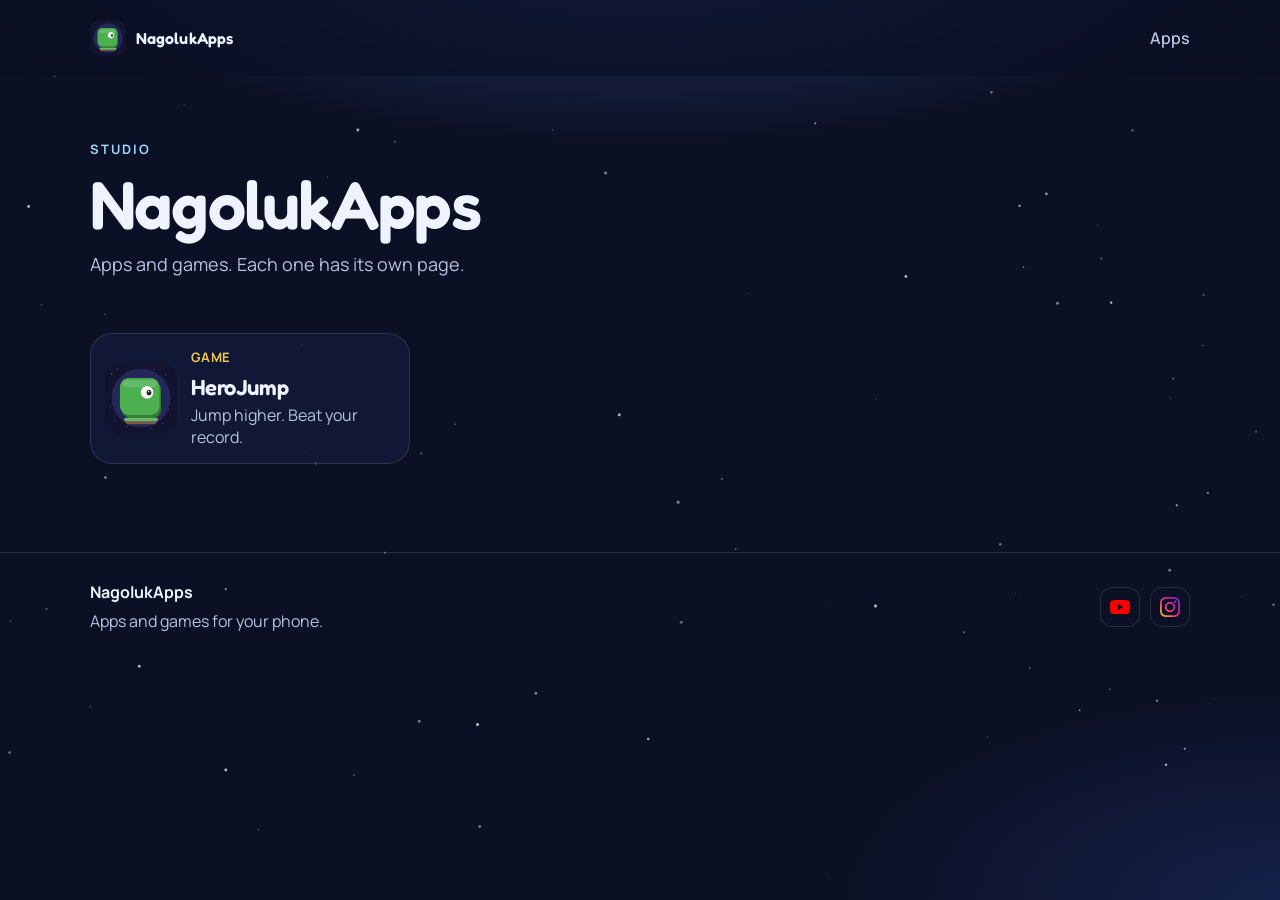
==== index.html @ 54d036a3 "first commit" ====
<!DOCTYPE html>
<html lang="en">
  <head>
    <meta charset="UTF-8" />
    <meta name="viewport" content="width=device-width, initial-scale=1" />
    <title>NagolukApps — Apps and games</title>
    <meta
      name="description"
      content="NagolukApps makes mobile apps and games. Browse the list and open one for its own page."
    />
    <meta name="robots" content="index, follow" />
    <meta name="author" content="NagolukApps" />
    <meta name="theme-color" content="#0c1228" />
    <link rel="icon" href="favicon.png" />

    <meta property="og:type" content="website" />
    <meta property="og:url" content="" />
    <meta property="og:site_name" content="NagolukApps" />
    <meta property="og:title" content="NagolukApps — Apps and games" />
    <meta
      property="og:description"
      content="Mobile apps and games from NagolukApps. Each one has its own page."
    />
    <meta property="og:image" content="assets/icon-herojump.png" />
    <meta property="og:image:alt" content="NagolukApps" />
    <meta property="og:locale" content="en_US" />

    <meta name="twitter:card" content="summary" />
    <meta name="twitter:title" content="NagolukApps — Apps and games" />
    <meta
      name="twitter:description"
      content="Mobile apps and games from NagolukApps. Each one has its own page."
    />
    <meta name="twitter:image" content="assets/icon-herojump.png" />

    <script type="application/ld+json">
      {
        "@context": "https://schema.org",
        "@type": "CollectionPage",
        "name": "NagolukApps",
        "url": "",
        "description": "Mobile apps and games from NagolukApps. Open one to see what it does and where to download it.",
        "mainEntity": {
          "@type": "ItemList",
          "itemListElement": [
            {
              "@type": "ListItem",
              "position": 1,
              "name": "HeroJump",
              "url": "herojump/"
            }
          ]
        }
      }
    </script>
    <script src="js/seo.js"></script>
    <link rel="preconnect" href="https://fonts.googleapis.com" />
    <link rel="preconnect" href="https://fonts.gstatic.com" crossorigin />
    <link
      href="https://fonts.googleapis.com/css2?family=Fredoka:wght@500;600;700&family=Manrope:wght@400;500;600;700&display=swap"
      rel="stylesheet"
    />
    <link rel="stylesheet" href="css/style.css" />
  </head>
  <body data-root="">
    <div class="sky" aria-hidden="true">
      <canvas id="stars"></canvas>
    </div>

    <header class="site-header">
      <a class="brand" href="#top">
        <img src="favicon.png" alt="" width="36" height="36" />
        <span>NagolukApps</span>
      </a>
      <button class="nav-toggle" type="button" aria-expanded="false" aria-controls="site-nav">
        <span class="sr-only">Menu</span>
        <span></span>
        <span></span>
        <span></span>
      </button>
      <nav id="site-nav" class="site-nav">
        <a href="#apps">Apps</a>
      </nav>
    </header>

    <main id="top">
      <section class="home" id="apps" aria-labelledby="apps-title">
        <div class="studio">
          <p class="eyebrow">Studio</p>
          <h1 id="apps-title">NagolukApps</h1>
          <p class="lead">Apps and games. Each one has its own page.</p>
        </div>

        <div class="shelf">
          <a class="tile" href="herojump/">
            <img src="assets/icon-herojump.png" alt="" width="72" height="72" />
            <div>
              <p class="app-meta">Game</p>
              <h2>HeroJump</h2>
              <p>Jump higher. Beat your record.</p>
            </div>
          </a>
        </div>
      </section>
    </main>

    <footer class="site-footer">
      <div>
        <strong>NagolukApps</strong>
        <p>Apps and games for your phone.</p>
      </div>
      <nav class="social" aria-label="Social">
        <a class="youtube" href="https://www.youtube.com/@NagolukApps" target="_blank" rel="noopener noreferrer" aria-label="YouTube">
          <svg viewBox="0 0 24 24" aria-hidden="true"><path fill="currentColor" d="M23.498 6.186a3.016 3.016 0 0 0-2.122-2.136C19.505 3.545 12 3.545 12 3.545s-7.505 0-9.377.505A3.017 3.017 0 0 0 .502 6.186C0 8.07 0 12 0 12s0 3.93.502 5.814a3.016 3.016 0 0 0 2.122 2.136c1.871.505 9.376.505 9.376.505s7.505 0 9.377-.505a3.015 3.015 0 0 0 2.122-2.136C24 15.93 24 12 24 12s0-3.93-.502-5.814zM9.545 15.568V8.432L15.818 12l-6.273 3.568z"/></svg>
        </a>
        <a class="instagram" href="https://www.instagram.com/nagolukapps/" target="_blank" rel="noopener noreferrer" aria-label="Instagram">
          <svg viewBox="0 0 24 24" aria-hidden="true"><defs><linearGradient id="ig" x1="0%" y1="100%" x2="100%" y2="0%"><stop offset="0%" stop-color="#f9ce34"/><stop offset="45%" stop-color="#ee2a7b"/><stop offset="100%" stop-color="#6228d7"/></linearGradient></defs><path fill="url(#ig)" d="M7.0301.084c-1.2768.0602-2.1487.264-2.911.5634-.7888.3075-1.4575.72-2.1228 1.3877-.6652.6677-1.075 1.3368-1.3802 2.127-.2954.7638-.4956 1.6365-.552 2.914-.0564 1.2775-.0689 1.6882-.0626 4.947.0062 3.2586.0206 3.6671.0825 4.9473.061 1.2765.264 2.1482.5635 2.9107.308.7889.72 1.4573 1.388 2.1228.6679.6655 1.3365 1.0743 2.1285 1.38.7632.295 1.6361.4961 2.9134.552 1.2773.056 1.6884.069 4.9462.0627 3.2578-.0062 3.668-.0207 4.9478-.0814 1.28-.0607 2.147-.2652 2.9098-.5633.7889-.3086 1.4578-.72 2.1228-1.3881.665-.6682 1.0745-1.3378 1.3795-2.1284.2957-.7632.4966-1.636.552-2.9124.056-1.2809.0692-1.6898.063-4.948-.0063-3.2583-.021-3.6668-.0817-4.9465-.0607-1.2797-.264-2.1487-.5633-2.9117-.3084-.7889-.72-1.4568-1.3876-2.1228C21.2982 1.33 20.628.9208 19.8378.6165 19.074.321 18.2017.1197 16.9244.0645 15.6471.0093 15.236-.005 11.977.0014 8.718.0076 8.31.0215 7.0301.0839m.1402 21.6932c-1.17-.0509-1.8053-.2453-2.2287-.408-.5606-.216-.96-.4771-1.3819-.895-.422-.4178-.6811-.8186-.9-1.378-.1644-.4234-.3624-1.058-.4171-2.228-.0595-1.2645-.072-1.6442-.079-4.848-.007-3.2037.0053-3.583.0607-4.848.05-1.169.2456-1.805.408-2.2282.216-.5613.4762-.96.895-1.3816.4188-.4217.8184-.6814 1.3783-.9003.423-.1651 1.0575-.3614 2.227-.4171 1.2655-.06 1.6447-.072 4.848-.079 3.2033-.007 3.5835.005 4.8495.0608 1.169.0508 1.8053.2445 2.228.408.5608.216.96.4754 1.3816.895.4217.4194.6816.8176.9005 1.3787.1653.4217.3617 1.056.4169 2.2263.0602 1.2655.0739 1.645.0796 4.848.0058 3.203-.0055 3.5834-.061 4.848-.051 1.17-.245 1.8055-.408 2.2294-.216.5604-.4763.96-.8954 1.3814-.419.4215-.8181.6811-1.3783.9-.4224.1649-1.0577.3617-2.2262.4174-1.2656.0595-1.6448.072-4.8493.079-3.2045.007-3.5825-.006-4.848-.0608M16.953 5.5864A1.44 1.44 0 1 0 18.39 4.144a1.44 1.44 0 0 0-1.437 1.4424M5.8385 12.012c.0067 3.4032 2.7706 6.1557 6.173 6.1493 3.4026-.0065 6.157-2.7701 6.1506-6.1733-.0065-3.4032-2.771-6.1565-6.174-6.1498-3.403.0067-6.156 2.771-6.1496 6.1738M8 12.0077a4 4 0 1 1 4.008 3.9921A3.9996 3.9996 0 0 1 8 12.0077"/></svg>
        </a>
      </nav>
    </footer>

    <script src="js/main.js"></script>
  </body>
</html>
---- css/style.css ----
:root {
  --bg: #0b1024;
  --ink: #eef3ff;
  --muted: #b7c2e0;
  --line: rgba(255, 255, 255, 0.12);
  --yellow: #f2c94c;
  --green: #7ed957;
  --card: rgba(18, 28, 62, 0.72);
  --shadow: 0 24px 60px rgba(0, 0, 0, 0.35);
  --header: 76px;
}

* {
  box-sizing: border-box;
}

html {
  scroll-behavior: smooth;
}

body {
  margin: 0;
  min-height: 100vh;
  color: var(--ink);
  font-family: Manrope, "Segoe UI", sans-serif;
  background: var(--bg);
}

img {
  max-width: 100%;
  display: block;
}

a {
  color: inherit;
}

.sr-only {
  position: absolute;
  width: 1px;
  height: 1px;
  padding: 0;
  margin: -1px;
  overflow: hidden;
  clip: rect(0, 0, 0, 0);
  border: 0;
}

.sky {
  position: fixed;
  inset: 0;
  z-index: -1;
  background:
    radial-gradient(ellipse 80% 42% at 50% -10%, rgba(92, 124, 214, 0.42), transparent 62%),
    radial-gradient(ellipse 60% 40% at 100% 100%, rgba(46, 78, 168, 0.28), transparent 58%),
    #0b1024;
}

#stars {
  width: 100%;
  height: 100%;
  display: block;
}

.site-header {
  position: sticky;
  top: 0;
  z-index: 20;
  display: flex;
  align-items: center;
  justify-content: space-between;
  gap: 16px;
  height: var(--header);
  padding: 0 7vw;
  background: rgba(11, 16, 36, 0.72);
  backdrop-filter: blur(16px);
  border-bottom: 1px solid transparent;
}

.site-header.is-scrolled {
  border-bottom-color: var(--line);
}

.brand {
  display: flex;
  align-items: center;
  gap: 10px;
  text-decoration: none;
  font-family: Fredoka, Manrope, sans-serif;
  font-weight: 600;
  letter-spacing: 0.01em;
}

.brand img {
  width: 36px;
  height: 36px;
  border-radius: 10px;
}

.site-nav {
  display: flex;
  gap: 22px;
}

.site-nav a {
  text-decoration: none;
  color: var(--muted);
  font-weight: 600;
}

.site-nav a:hover,
.site-nav a:focus-visible {
  color: var(--ink);
}

.nav-toggle {
  display: none;
  width: 44px;
  height: 44px;
  padding: 10px;
  border: 1px solid var(--line);
  border-radius: 12px;
  background: transparent;
  cursor: pointer;
}

.nav-toggle span {
  display: block;
  height: 2px;
  margin: 5px 0;
  background: var(--ink);
  border-radius: 2px;
}

main {
  width: min(1120px, 86vw);
  margin: 0 auto;
}

.hero,
.play,
.catalog {
  scroll-margin-top: calc(var(--header) + 12px);
}

.home {
  padding: 36px 0 88px;
}

.studio {
  max-width: 640px;
  padding: 28px 0 28px;
}

.studio h1 {
  margin: 0 0 12px;
  font-size: clamp(42px, 6vw, 68px);
  line-height: 1;
}

.hero {
  display: grid;
  grid-template-columns: 1.05fr 0.95fr;
  gap: 48px;
  align-items: center;
  min-height: calc(100vh - var(--header));
  padding: 36px 0 72px;
}

.eyebrow {
  margin: 0 0 12px;
  color: #9fd7ff;
  font-size: 13px;
  font-weight: 700;
  letter-spacing: 0.16em;
  text-transform: uppercase;
}

.wordmark {
  width: min(460px, 100%);
  height: auto;
  margin-bottom: 18px;
  filter: drop-shadow(0 10px 18px rgba(0, 0, 0, 0.28));
}

h1,
h2,
h3 {
  font-family: Fredoka, Manrope, sans-serif;
  font-weight: 600;
  letter-spacing: -0.02em;
}

h1 {
  margin: 0 0 14px;
  font-size: clamp(34px, 4vw, 52px);
  line-height: 1.05;
}

.lead,
.section-note,
.site-footer p,
.notes p,
.notes dd,
.app-card p {
  color: var(--muted);
  line-height: 1.6;
}

.lead {
  margin: 0 0 26px;
  max-width: 34rem;
  font-size: 18px;
}

.store-row {
  display: flex;
  flex-wrap: wrap;
  gap: 12px;
}

.store-btn,
.privacy-link {
  display: inline-flex;
  align-items: center;
  gap: 10px;
  min-height: 48px;
  padding: 0 16px;
  border-radius: 14px;
  text-decoration: none;
  font-weight: 700;
}

.store-btn {
  background: #f4f7ff;
  color: #12182c;
  box-shadow: var(--shadow);
}

.store-btn.apple {
  background: linear-gradient(180deg, #2a3358, #171d36);
  color: #fff;
  border: 1px solid var(--line);
}

.store-btn svg {
  width: 18px;
  height: 18px;
  flex: none;
}

.store-btn small {
  display: block;
  font-size: 11px;
  font-weight: 600;
  opacity: 0.7;
}

.store-btn span {
  display: flex;
  flex-direction: column;
  line-height: 1.15;
}

.store-btn.is-soon,
.store-btn[aria-disabled="true"] {
  background: transparent;
  color: var(--muted);
  border: 1px dashed var(--line);
  box-shadow: none;
  cursor: default;
}

.hero-stage {
  position: relative;
  display: grid;
  place-items: center;
  min-height: 560px;
}

.phone {
  width: min(280px, 70vw);
  padding: 10px;
  border-radius: 36px;
  background: linear-gradient(180deg, #2c355c, #12182e);
  border: 1px solid rgba(255, 255, 255, 0.18);
  box-shadow: var(--shadow), 0 0 0 8px rgba(255, 255, 255, 0.03);
}

.phone video,
.phone img {
  width: 100%;
  height: auto;
  border-radius: 28px;
  background: #0b1024;
}

.float-icon {
  position: absolute;
  right: 6%;
  bottom: 8%;
  width: 96px;
  height: 96px;
  border-radius: 24px;
  animation: floaty 4.5s ease-in-out infinite;
  filter: drop-shadow(0 16px 24px rgba(0, 0, 0, 0.35));
}

@keyframes floaty {
  0%,
  100% {
    transform: translateY(0);
  }
  50% {
    transform: translateY(-12px);
  }
}

.section-head {
  max-width: 640px;
  margin-bottom: 28px;
}

h2 {
  margin: 0;
  font-size: clamp(28px, 3vw, 40px);
}

.section-note {
  margin: 10px 0 0;
}

.play {
  max-width: 720px;
  margin-bottom: 96px;
}

.notes h2 {
  font-size: clamp(32px, 4vw, 44px);
  line-height: 1.05;
  scroll-margin-top: calc(var(--header) + 16px);
}

.notes p {
  margin: 12px 0 8px;
  max-width: 36rem;
}

.how {
  margin: 28px 0 0;
  border-top: 1px solid var(--line);
}

.how div {
  display: grid;
  grid-template-columns: 140px 1fr;
  gap: 20px;
  align-items: baseline;
  padding: 16px 0;
  border-bottom: 1px solid var(--line);
}

.notes dt {
  font-family: Fredoka, Manrope, sans-serif;
  font-size: 22px;
  color: var(--yellow);
}

.notes dd {
  margin: 0;
}

.app-list {
  display: grid;
  gap: 16px;
}

.app-card {
  background: var(--card);
  border: 1px solid var(--line);
  border-radius: 22px;
  backdrop-filter: blur(10px);
}

.app-card p {
  margin: 0;
}

.shelf {
  display: grid;
  grid-template-columns: repeat(auto-fill, minmax(min(100%, 260px), 320px));
  gap: 16px;
}

.tile {
  display: grid;
  grid-template-columns: 72px 1fr;
  gap: 14px;
  align-items: center;
  padding: 14px;
  border-radius: 22px;
  border: 1px solid var(--line);
  background: var(--card);
  text-decoration: none;
  transition: transform 0.2s ease, border-color 0.2s ease;
}

.tile:hover,
.tile:focus-visible {
  transform: translateY(-3px);
  border-color: rgba(242, 201, 76, 0.55);
}

.tile img {
  width: 72px;
  height: 72px;
  border-radius: 18px;
}

.tile h2 {
  margin: 0 0 4px;
  font-size: 22px;
}

.tile p:last-child {
  margin: 0;
  color: var(--muted);
  line-height: 1.4;
}

.catalog {
  padding-bottom: 96px;
}

.app-list {
  grid-template-columns: 1fr;
}

.app-card {
  display: grid;
  grid-template-columns: 92px 1fr auto;
  gap: 22px;
  align-items: center;
  padding: 18px;
  text-decoration: none;
  transition: transform 0.2s ease, border-color 0.2s ease;
}

a.app-card:hover,
a.app-card:focus-visible {
  transform: translateY(-3px);
  border-color: rgba(242, 201, 76, 0.55);
}

.app-card img {
  width: 92px;
  height: 92px;
  border-radius: 22px;
}

.app-card h3 {
  margin: 0 0 6px;
  font-size: 26px;
}

.app-meta {
  margin: 0 0 8px;
  color: var(--yellow);
  font-size: 13px;
  font-weight: 700;
  letter-spacing: 0.04em;
  text-transform: uppercase;
}

.app-card .go {
  color: var(--ink);
  font-weight: 700;
  white-space: nowrap;
}

.site-footer {
  display: flex;
  justify-content: space-between;
  gap: 20px;
  padding: 28px 7vw 40px;
  border-top: 1px solid var(--line);
}

.site-footer p {
  margin: 6px 0 0;
}

.site-footer a {
  align-self: center;
  color: #9fd7ff;
  font-weight: 700;
}

.footer-links,
.social {
  display: flex;
  align-items: center;
  gap: 18px;
}

.social {
  gap: 10px;
}

.social a {
  display: inline-flex;
  align-items: center;
  justify-content: center;
  width: 40px;
  height: 40px;
  border: 1px solid var(--line);
  border-radius: 12px;
  color: var(--ink);
}

.social a.youtube {
  color: #ff0000;
}

.social a:hover,
.social a:focus-visible {
  border-color: rgba(242, 201, 76, 0.55);
}

.social svg {
  width: 20px;
  height: 20px;
}

.footer-links {
  flex-wrap: wrap;
}

@media (max-width: 900px) {
  .hero,
  .app-card,
  .how div {
    grid-template-columns: 1fr;
  }

  .how div {
    gap: 4px;
  }

  .hero {
    min-height: auto;
    padding-top: 28px;
  }

  .hero-copy,
  .studio {
    text-align: center;
  }

  .studio {
    margin-left: auto;
    margin-right: auto;
  }

  .shelf {
    justify-content: center;
  }

  .wordmark,
  .lead {
    margin-left: auto;
    margin-right: auto;
  }

  .store-row {
    justify-content: center;
  }

  .hero-stage {
    min-height: 0;
  }

  .float-icon {
    right: 8%;
    bottom: -8px;
  }

  .app-card .go {
    justify-self: start;
  }

  .nav-toggle {
    display: block;
  }

  .site-nav {
    display: none;
    position: absolute;
    top: var(--header);
    left: 0;
    right: 0;
    flex-direction: column;
    gap: 0;
    padding: 8px 7vw 16px;
    background: rgba(11, 16, 36, 0.96);
    border-bottom: 1px solid var(--line);
  }

  .site-nav.is-open {
    display: flex;
  }

  .site-nav a {
    padding: 12px 0;
  }

  .site-footer {
    flex-direction: column;
    align-items: flex-start;
  }
}

@media (prefers-reduced-motion: reduce) {
  html {
    scroll-behavior: auto;
  }

  .float-icon {
    animation: none;
  }

  .app-card {
    transition: none;
  }
}
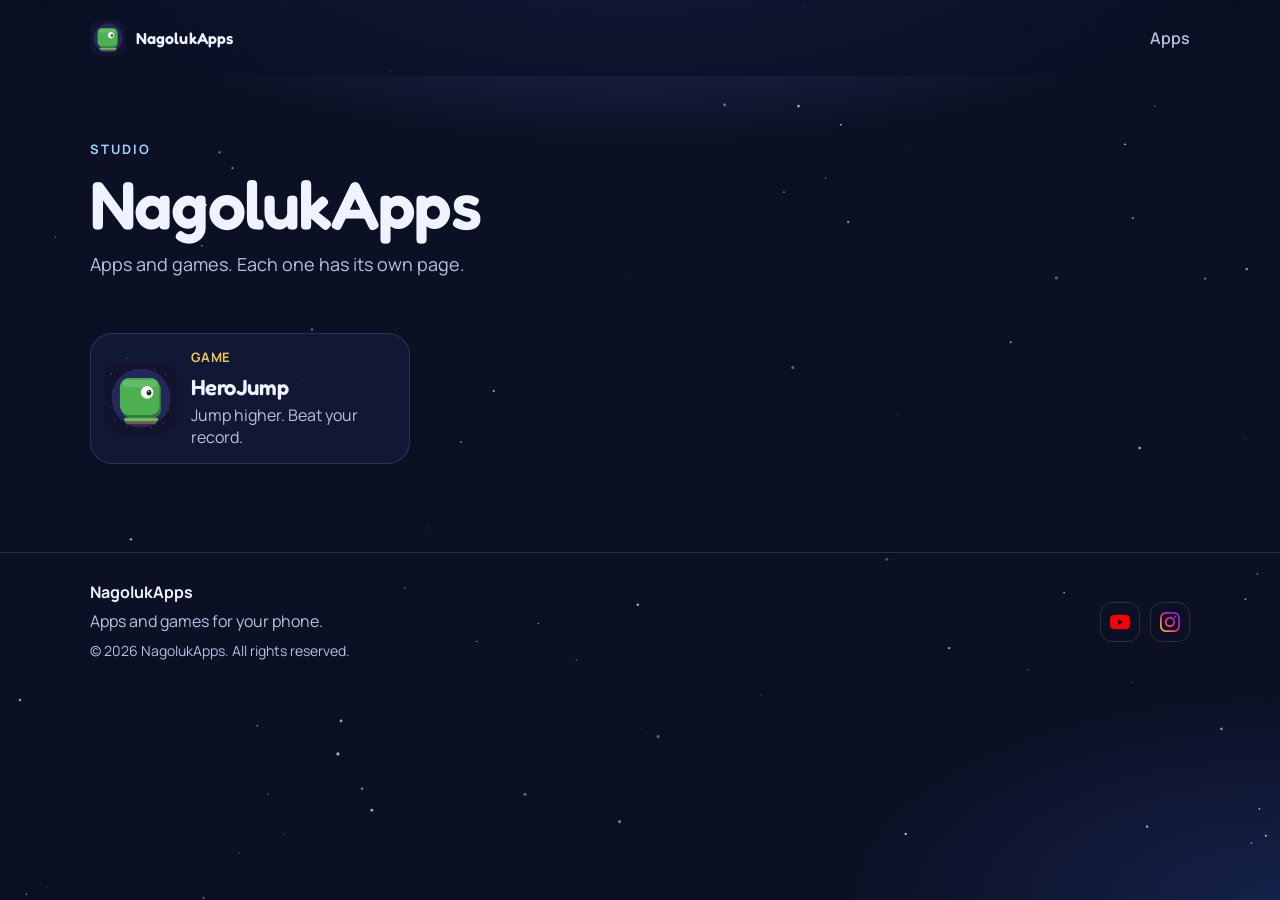
==== commit 1daf27bc: "search console & all rights reserved" ====
--- a/index.html
+++ b/index.html
@@ -108,6 +108,7 @@
       <div>
         <strong>NagolukApps</strong>
         <p>Apps and games for your phone.</p>
+        <p class="copyright">© <span data-year>2026</span> NagolukApps. All rights reserved.</p>
       </div>
       <nav class="social" aria-label="Social">
         <a class="youtube" href="https://www.youtube.com/@NagolukApps" target="_blank" rel="noopener noreferrer" aria-label="YouTube">
--- a/css/style.css
+++ b/css/style.css
@@ -488,6 +488,11 @@
 
 .site-footer p {
   margin: 6px 0 0;
+}
+
+.copyright {
+  color: var(--muted);
+  font-size: 14px;
 }
 
 .site-footer a {
